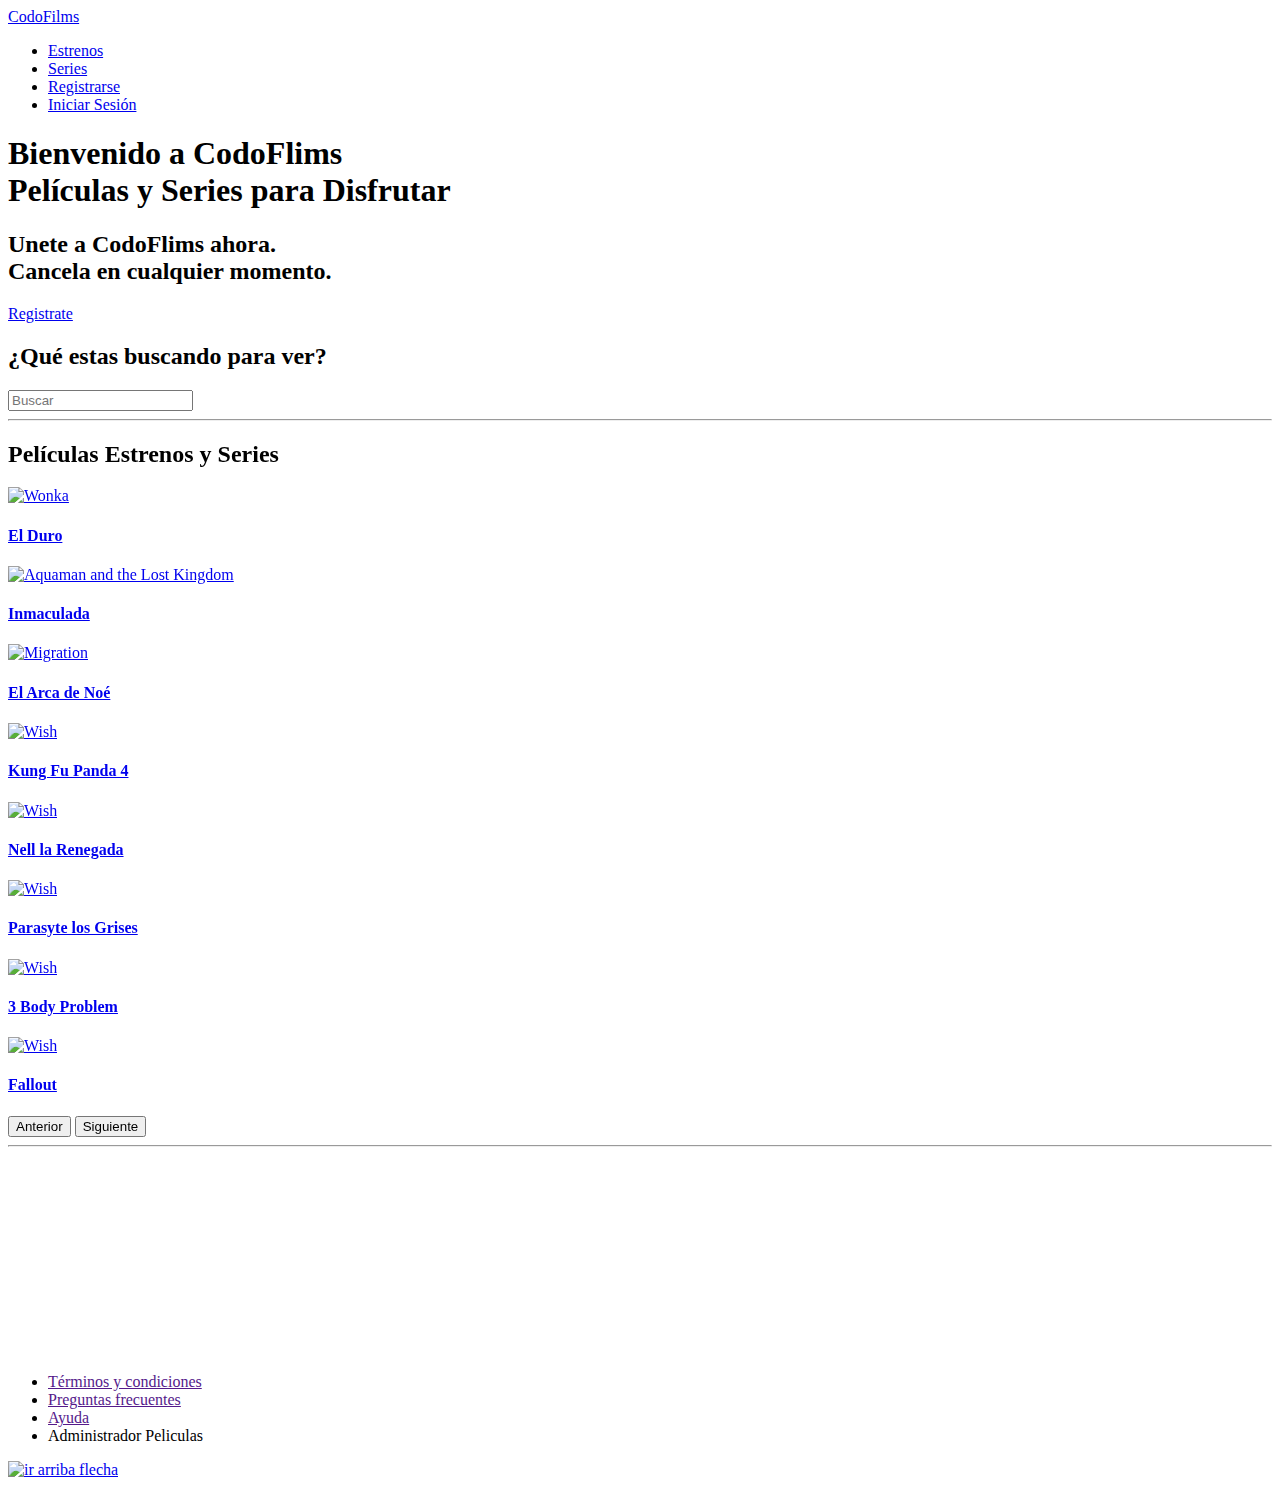
==== index.html @ 23bc1865 "correcion nombre pag registro" ====
<!DOCTYPE html>
<html lang="es">
    <!--configuraciones del navegador-->
    <head>
        <meta charset="UTF-8">
        <meta name="viewport" content="width=device-width, initial-scale=1.0">
        <title>CodoFilms | Catalogo de Peliculas</title>
        <link rel="stylesheet" href="./css/estilos.css">
        <link rel="preconnect" href="https://fonts.googleapis.com">
        <link rel="preconnect" href="https://fonts.gstatic.com" crossorigin>
        <link href="https://fonts.googleapis.com/css2?family=Rubik:ital,wght@0,300..900;1,300..900&display=swap" rel="stylesheet">
        <script src="https://kit.fontawesome.com/cbbd236219.js" crossorigin="anonymous"></script>
        <link rel="shortcut icon" href="favicon.ico" type="image/x-icon">
        <link rel="stylesheet" href="https://cdnjs.cloudflare.com/ajax/libs/animate.css/4.1.1/animate.min.css">
        <link rel="stylesheet" href="https://unpkg.com/aos@next/dist/aos.css" />
    </head>
    <body>
      <header>
          <nav>
              <a class="anclaLogo" href="#">
                  <i class="fas fa-film" aria-hidden="true"></i>
                  <span>CodoFilms</span>
              </a>
              <ul class="listaNav">
                  <li><a class="Estrenos" href="#tendencias">Estrenos</a></li>
                  <li><a class="Series" href="#tendencias">Series</a></li>
                  <li class="registro"><a href="./pages/registro.html">Registrarse</a></li>
                  <li><a class="iniciarSesion" href="./pages/iniciosesion.html">Iniciar Sesión</a></li>
              </ul>
          </nav>
      </header>
      <main id="main">
          <section class="sectionPrincipal">
            <div class="contenedorTitulos">
                <h1 class="animate__animated animate__zoomInUp">Bienvenido a CodoFlims <br> Películas y Series para Disfrutar</h1>
                <h2 class="animate__animated animate__bounceInUp animate__delay-1s">Unete a CodoFlims ahora. <br> Cancela en cualquier momento.</h2>
                <a href="./pages/registro.html">Registrate</a>
            </div>
          </section>
          <section class="busca">
              <h2>¿Qué estas buscando para ver?</h2>
              <div class="buscador">
                <input class="buscar" type="text" placeholder="Buscar">
                <div class="btn">
                    <i class="fa fa-search"></i>
                </div>
              </div>
          </section>
          <hr>
          <section  data-aos="fade-up" data-aos-delay="200" class="peliculasTendencias"id="tendencias" >
              <h2>Películas Estrenos y Series</h2>
              <div class="galeriaTendencias">
                  <a href="./pages/detalles.html">
                      <div class="pelicula">
                          <img class="imgTendencia" src="./assets/img/Elduro.jpg" alt="Wonka" loading="lazy">
                          <div class="tituloPeli"><h4>El Duro</h4></div>
                      </div>
                  </a>
                  <a href="./pages/detalles.html">
                      <div class="pelicula">
                          <img class="imgTendencia" src="./assets/img/inmaculada.jpg" alt="Aquaman and the Lost Kingdom" loading="lazy">
                          <div class="tituloPeli"><h4>Inmaculada</h4></div>
                      </div>
                  </a>
                  <a href="./pages/detalles.html">
                      <div class="pelicula">
                          <img class="imgTendencia" src="./assets/img/arca.jpg" alt="Migration" loading="lazy">
                          <div class="tituloPeli"><h4>El Arca de Noé</h4></div>
                      </div>
                  </a>
                  <a href="./pages/detalles.html">
                      <div class="pelicula">
                          <img class="imgTendencia" src="./assets/img/Kunfupanda4.jpg" alt="Wish" loading="lazy">
                          <div class="tituloPeli"><h4>Kung Fu Panda 4</h4></div>
                      </div>
                  </a>
                  <a href="./pages/detalles.html">
                    <div class="pelicula">
                        <img class="imgTendencia" src="./assets/img/Nell.jpg" alt="Wish" loading="lazy">
                        <div class="tituloPeli"><h4>Nell la Renegada</h4></div>
                    </div>
                </a>
                <a href="./pages/detalles.html">
                    <div class="pelicula">
                        <img class="imgTendencia" src="./assets/img/parasyte.jpg" alt="Wish" loading="lazy">
                        <div class="tituloPeli"><h4>Parasyte los Grises</h4></div>
                    </div>
                </a>
                <a href="./pages/detalles.html">
                    <div class="pelicula">
                        <img class="imgTendencia" src="./assets/img/3cuerpos.jpg" alt="Wish" loading="lazy">
                        <div class="tituloPeli"><h4>3 Body Problem</h4></div>
                    </div>
                </a>
                <a href="./pages/detalles.html">
                    <div class="pelicula">
                        <img class="imgTendencia" src="./assets/img/fallout.jpg" alt="Wish" loading="lazy">
                        <div class="tituloPeli"><h4>Fallout</h4></div>
                    </div>
                </a>
              </div>

              <button>Anterior</button>  
              <button>Siguiente</button>
          </section>
          <hr>
          <section data-aos="fade-up" class="peliculasAclamadas">
              <h2 class="tituloSection">Películas más Valoradas</h2>
               <div class="galeriaAclamadas">
                  <div class="peliculaItem">
                      <img class="imgAclamada" src="./assets/img/aclamada_9.jpg" alt="aclamada_1" loading="lazy">
                  </div>
                  <div class="peliculaItem">
                      <img class="imgAclamada" src="./assets/img/aclamada_12.jpg" alt="aclamada_2" loading="lazy">
                  </div>
                  <div class="peliculaItem">
                      <img class="imgAclamada" src="./assets/img/doctorhouse.jpg" alt="aclamada_3" loading="lazy">
                  </div>
                  <div class="peliculaItem">
                      <img class="imgAclamada" src="./assets/img/BlueLigth.jpg" alt="aclamada_4" loading="lazy">
                  </div>
                  <div class="peliculaItem">
                      <img class="imgAclamada" src="./assets/img/Reinalagrima.jpg" alt="aclamada_4" loading="lazy">
                  </div>
                  <div class="peliculaItem">
                      <img class="imgAclamada" src="./assets/img/aclamada_10.jpg" alt="aclamada_4" loading="lazy">
                  </div>
                  <div class="peliculaItem">
                      <img class="imgAclamada" src="./assets/img/aclamada_11.jpg" alt="aclamada_4" loading="lazy">
                  </div>
                  <div class="peliculaItem">
                      <img class="imgAclamada" src="./assets/img/aclamada_1.jpg" alt="aclamada_4" loading="lazy">
                  </div>
              </div>
          </section>
      </main>
      <footer class="footer">
          <nav class="navegacion">
              <ul class="listaFooter">
                  <li><a href="">Términos y condiciones</a></li>
                  <li><a href="">Preguntas frecuentes</a></li>
                  <li><a href="">Ayuda</a></li>
                  <li><a class="administradorPeliculas">Administrador Peliculas</a></li>
              </ul>
          </nav>
          <a href="#main">
              <img class="flechaArriba" src="./assets/img/Flecha-up.png" alt="ir arriba flecha">
          </a>
      </footer>
      <script src="https://unpkg.com/aos@next/dist/aos.js"></script>
      <script>
      AOS.init();
      </script>
  </body>
</html>
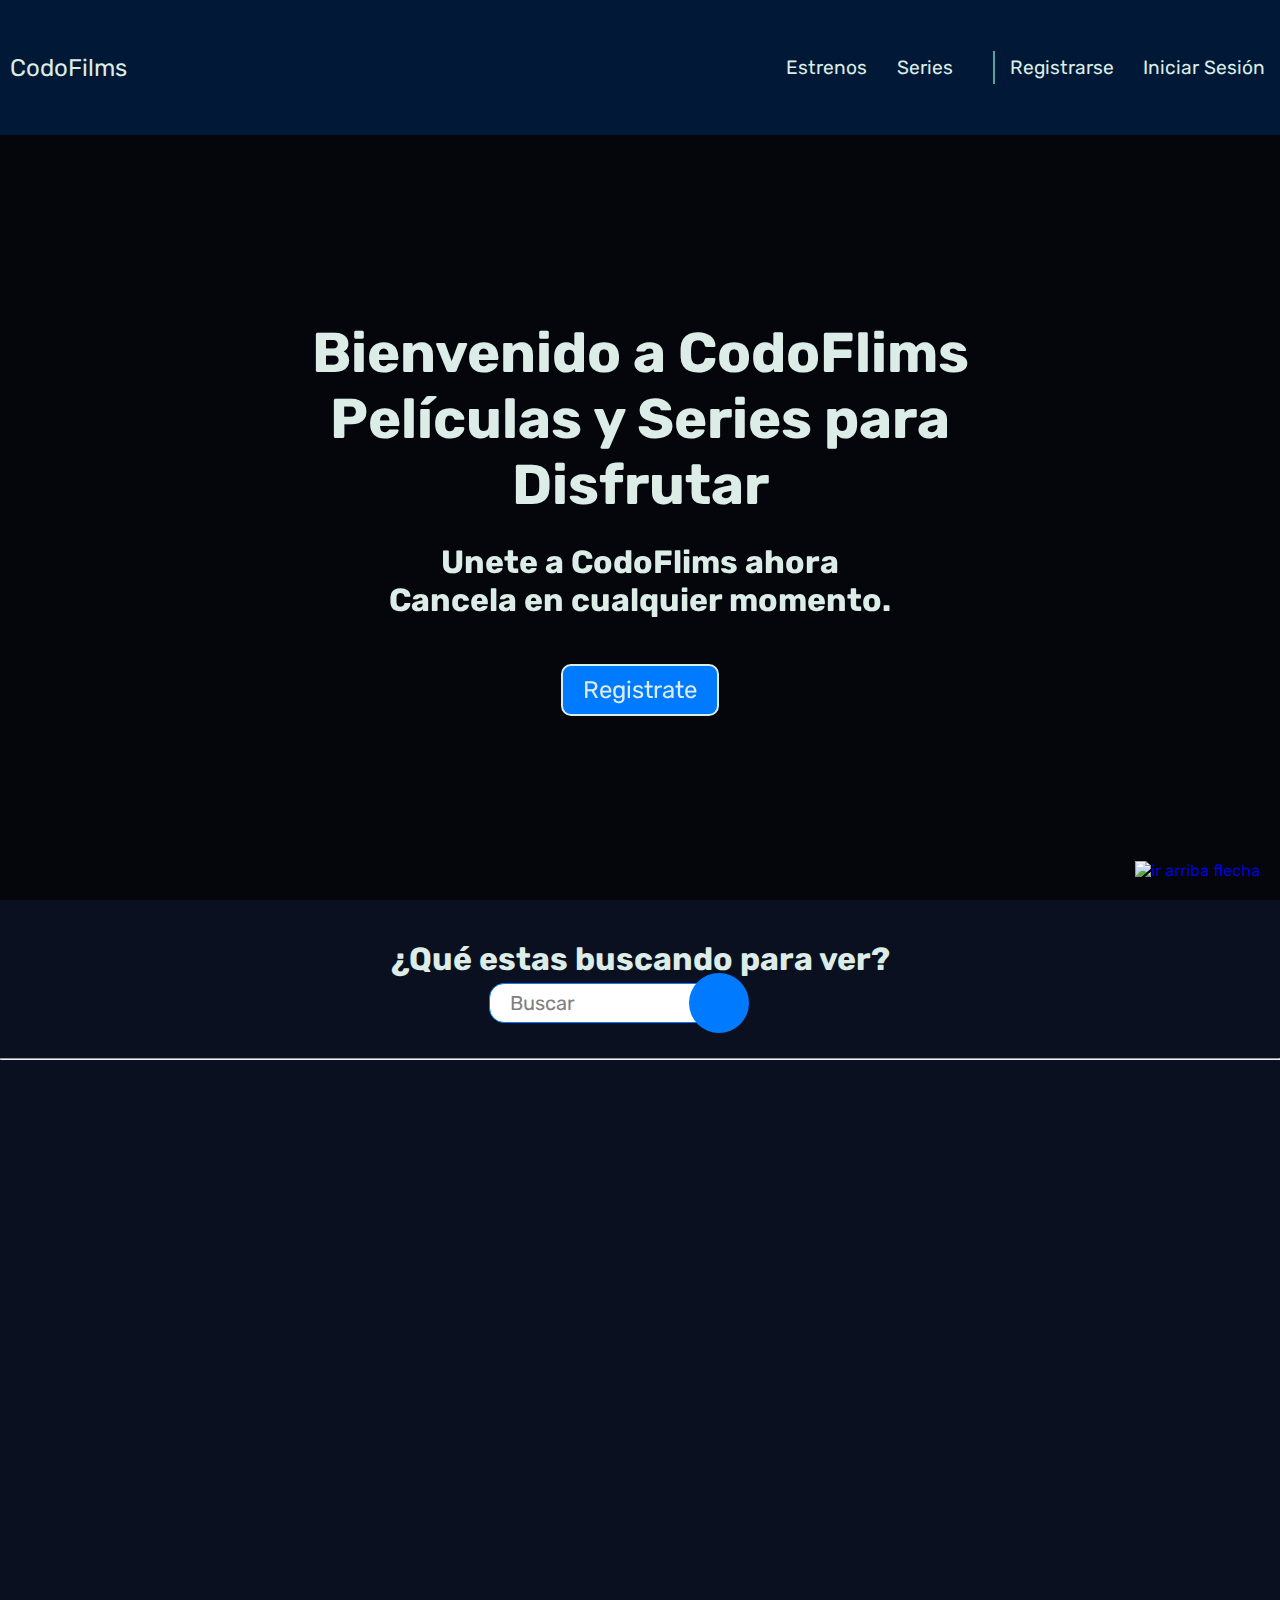
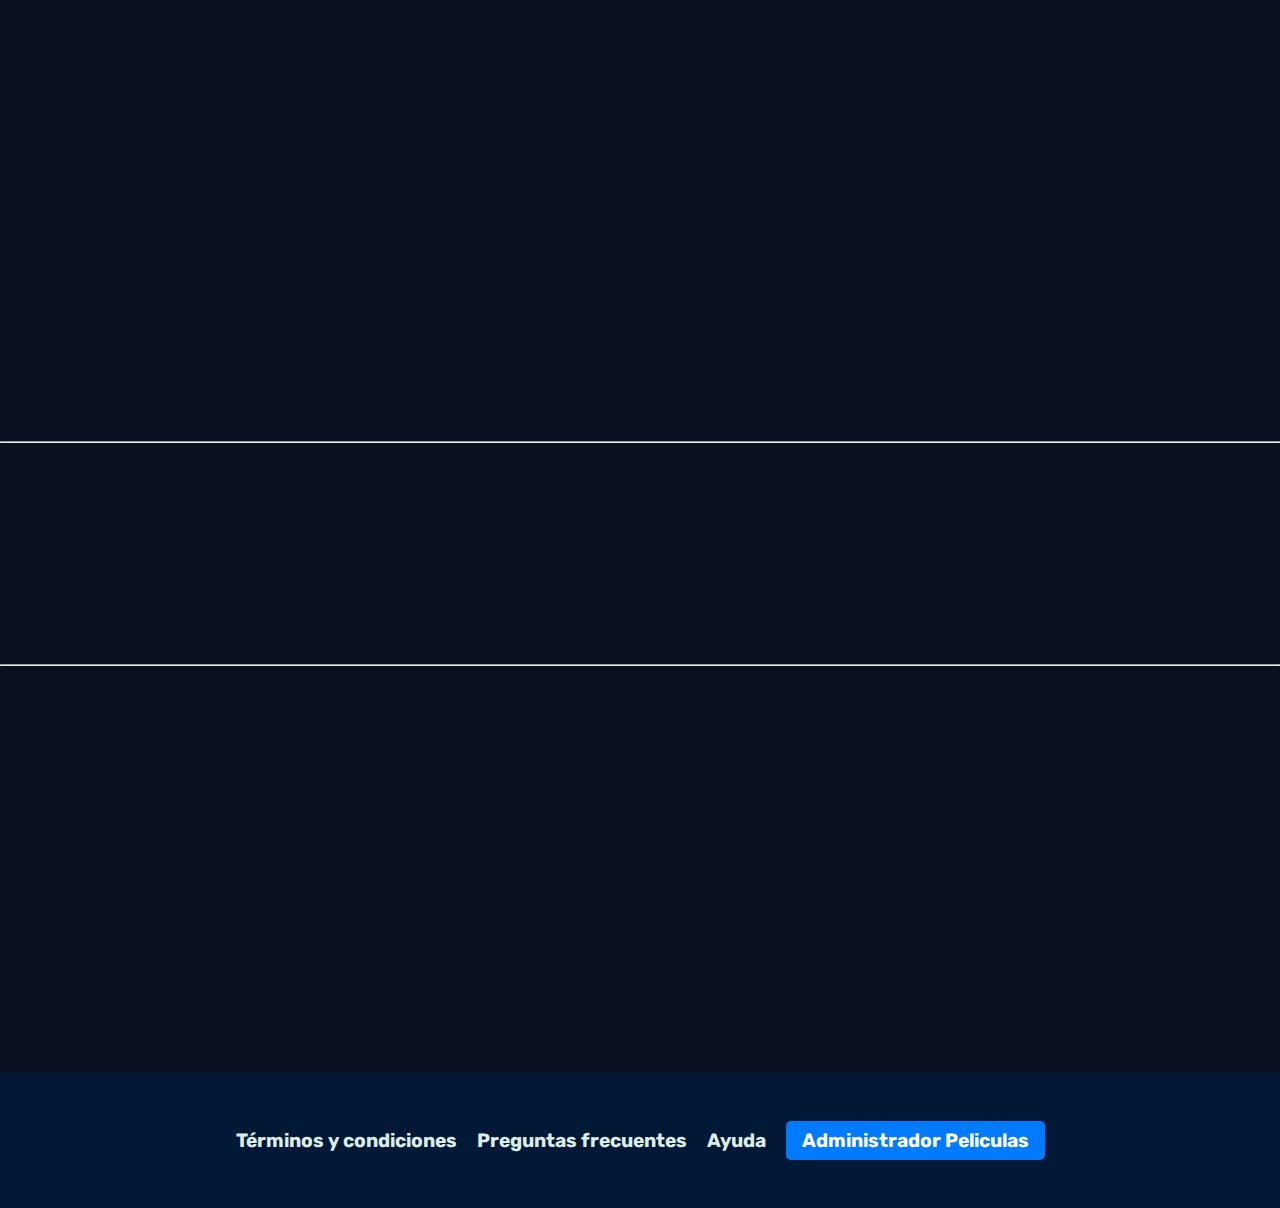
==== commit 1b074693: "Generacion de codigo html desde JS, validacion de formularios (Registro -InicioSesion) y consumo de " ====
--- a/index.html
+++ b/index.html
@@ -4,7 +4,7 @@
     <head>
         <meta charset="UTF-8">
         <meta name="viewport" content="width=device-width, initial-scale=1.0">
-        <title>CodoFilms | Catalogo de Peliculas</title>
+        <title id="titulo_index">CodoFilms | Catalogo de Peliculas</title>
         <link rel="stylesheet" href="./css/estilos.css">
         <link rel="preconnect" href="https://fonts.googleapis.com">
         <link rel="preconnect" href="https://fonts.gstatic.com" crossorigin>
@@ -15,26 +15,15 @@
         <link rel="stylesheet" href="https://unpkg.com/aos@next/dist/aos.css" />
     </head>
     <body>
-      <header>
-          <nav>
-              <a class="anclaLogo" href="#">
-                  <i class="fas fa-film" aria-hidden="true"></i>
-                  <span>CodoFilms</span>
-              </a>
-              <ul class="listaNav">
-                  <li><a class="Estrenos" href="#tendencias">Estrenos</a></li>
-                  <li><a class="Series" href="#tendencias">Series</a></li>
-                  <li class="registro"><a href="./pages/registro.html">Registrarse</a></li>
-                  <li><a class="iniciarSesion" href="./pages/iniciosesion.html">Iniciar Sesión</a></li>
-              </ul>
-          </nav>
+      <header id="header_std">
+        <!-- pasa al index.js-->
       </header>
       <main id="main">
           <section class="sectionPrincipal">
             <div class="contenedorTitulos">
                 <h1 class="animate__animated animate__zoomInUp">Bienvenido a CodoFlims <br> Películas y Series para Disfrutar</h1>
-                <h2 class="animate__animated animate__bounceInUp animate__delay-1s">Unete a CodoFlims ahora. <br> Cancela en cualquier momento.</h2>
-                <a href="./pages/registro.html">Registrate</a>
+                <h2 class="animate__animated animate__bounceInUp animate__delay-1s">Unete a CodoFlims ahora <br> Cancela en cualquier momento.</h2>
+                <a href="./pages/Registro.html">Registrate</a>
             </div>
           </section>
           <section class="busca">
@@ -47,107 +36,37 @@
               </div>
           </section>
           <hr>
-          <section  data-aos="fade-up" data-aos-delay="200" class="peliculasTendencias"id="tendencias" >
+          <section  data-aos="fade-up" data-aos-delay="200" class="peliculasEstrenos" id="tendencias">
               <h2>Películas Estrenos y Series</h2>
-              <div class="galeriaTendencias">
-                  <a href="./pages/detalles.html">
-                      <div class="pelicula">
-                          <img class="imgTendencia" src="./assets/img/Elduro.jpg" alt="Wonka" loading="lazy">
-                          <div class="tituloPeli"><h4>El Duro</h4></div>
-                      </div>
-                  </a>
-                  <a href="./pages/detalles.html">
-                      <div class="pelicula">
-                          <img class="imgTendencia" src="./assets/img/inmaculada.jpg" alt="Aquaman and the Lost Kingdom" loading="lazy">
-                          <div class="tituloPeli"><h4>Inmaculada</h4></div>
-                      </div>
-                  </a>
-                  <a href="./pages/detalles.html">
-                      <div class="pelicula">
-                          <img class="imgTendencia" src="./assets/img/arca.jpg" alt="Migration" loading="lazy">
-                          <div class="tituloPeli"><h4>El Arca de Noé</h4></div>
-                      </div>
-                  </a>
-                  <a href="./pages/detalles.html">
-                      <div class="pelicula">
-                          <img class="imgTendencia" src="./assets/img/Kunfupanda4.jpg" alt="Wish" loading="lazy">
-                          <div class="tituloPeli"><h4>Kung Fu Panda 4</h4></div>
-                      </div>
-                  </a>
-                  <a href="./pages/detalles.html">
-                    <div class="pelicula">
-                        <img class="imgTendencia" src="./assets/img/Nell.jpg" alt="Wish" loading="lazy">
-                        <div class="tituloPeli"><h4>Nell la Renegada</h4></div>
-                    </div>
-                </a>
-                <a href="./pages/detalles.html">
-                    <div class="pelicula">
-                        <img class="imgTendencia" src="./assets/img/parasyte.jpg" alt="Wish" loading="lazy">
-                        <div class="tituloPeli"><h4>Parasyte los Grises</h4></div>
-                    </div>
-                </a>
-                <a href="./pages/detalles.html">
-                    <div class="pelicula">
-                        <img class="imgTendencia" src="./assets/img/3cuerpos.jpg" alt="Wish" loading="lazy">
-                        <div class="tituloPeli"><h4>3 Body Problem</h4></div>
-                    </div>
-                </a>
-                <a href="./pages/detalles.html">
-                    <div class="pelicula">
-                        <img class="imgTendencia" src="./assets/img/fallout.jpg" alt="Wish" loading="lazy">
-                        <div class="tituloPeli"><h4>Fallout</h4></div>
-                    </div>
-                </a>
+              <div class="galeriaEstrenos" id="sectionEstrenos"> 
+                <!-- Desde index.js se agregan las Peliculas Estrenos -->
               </div>
 
               <button>Anterior</button>  
               <button>Siguiente</button>
           </section>
           <hr>
-          <section data-aos="fade-up" class="peliculasAclamadas">
+          <section  data-aos="fade-up" data-aos-delay="200" class="peliculasApi" id="sectionPeliculasApi">
+            <h2>Lo Más Reciente en Películas ( Api )</h2>
+            <button id="button">Recarga Api</button>
+            <div class="galeriaApi" id="galeriaApi"> 
+                <!--Desde index.js se agregan las Peliculas de la API -->
+            </div>
+
+        </section>
+        <hr>
+          <section data-aos="fade-up" class="peliculasValoradas">
               <h2 class="tituloSection">Películas más Valoradas</h2>
-               <div class="galeriaAclamadas">
-                  <div class="peliculaItem">
-                      <img class="imgAclamada" src="./assets/img/aclamada_9.jpg" alt="aclamada_1" loading="lazy">
-                  </div>
-                  <div class="peliculaItem">
-                      <img class="imgAclamada" src="./assets/img/aclamada_12.jpg" alt="aclamada_2" loading="lazy">
-                  </div>
-                  <div class="peliculaItem">
-                      <img class="imgAclamada" src="./assets/img/doctorhouse.jpg" alt="aclamada_3" loading="lazy">
-                  </div>
-                  <div class="peliculaItem">
-                      <img class="imgAclamada" src="./assets/img/BlueLigth.jpg" alt="aclamada_4" loading="lazy">
-                  </div>
-                  <div class="peliculaItem">
-                      <img class="imgAclamada" src="./assets/img/Reinalagrima.jpg" alt="aclamada_4" loading="lazy">
-                  </div>
-                  <div class="peliculaItem">
-                      <img class="imgAclamada" src="./assets/img/aclamada_10.jpg" alt="aclamada_4" loading="lazy">
-                  </div>
-                  <div class="peliculaItem">
-                      <img class="imgAclamada" src="./assets/img/aclamada_11.jpg" alt="aclamada_4" loading="lazy">
-                  </div>
-                  <div class="peliculaItem">
-                      <img class="imgAclamada" src="./assets/img/aclamada_1.jpg" alt="aclamada_4" loading="lazy">
-                  </div>
+               <div class="galeriaValoradas" id="sectionValoradas">
+                <!-- Desde index.js se agregan las Peliculas Valoradas -->
               </div>
           </section>
       </main>
-      <footer class="footer">
-          <nav class="navegacion">
-              <ul class="listaFooter">
-                  <li><a href="">Términos y condiciones</a></li>
-                  <li><a href="">Preguntas frecuentes</a></li>
-                  <li><a href="">Ayuda</a></li>
-                  <li><a class="administradorPeliculas">Administrador Peliculas</a></li>
-              </ul>
-          </nav>
-          <a href="#main">
-              <img class="flechaArriba" src="./assets/img/Flecha-up.png" alt="ir arriba flecha">
-          </a>
+      <footer class="footer" id="footer_std">
+        <!-- pasa al index.js -->
       </footer>
       <script src="https://unpkg.com/aos@next/dist/aos.js"></script>
+      <script src="js/index.js"></script>
       <script>
       AOS.init();
       </script>
--- a/css/estilos.css
+++ b/css/estilos.css
@@ -0,0 +1,807 @@
+/*reset valores*/
+*{
+    margin: 0;
+    padding: 0;
+    box-sizing: border-box;
+    font-family: 'Rubik', sans-serif;
+}
+/*definicion de variables*/
+:root{
+    --main-color: rgb(220, 236, 231);
+    --secondary-color: #0b1021;
+    --third-color: #011936;
+}
+
+::-webkit-scrollbar {
+    width: 10px;
+}
+::-webkit-scrollbar-track {
+    background: rgb(16, 72, 85);
+    border-radius: 10px;
+}
+::-webkit-scrollbar-thumb {
+    background: var(--third-color);
+    border-radius: 10px;
+}
+::-webkit-scrollbar-thumb:hover {
+    background: #007aff;
+    border-radius: 10px;
+}
+/*Pagina Index*/
+body{
+    background-color: var(--secondary-color);
+    color: var(--main-color);
+}
+
+h1{
+    font-size: 3.5rem;
+    font-weight: 700;
+    margin-bottom: 25px;
+}
+h2{
+    font-size: 2rem;
+    font-weight: 700;
+    margin-bottom: 25px;
+    text-align: center;
+}
+@media screen and (width <= 768px) {
+    h1{
+        font-size: 2rem;
+    }
+    h2{
+        font-size: 1.2rem;
+    }
+}
+
+header, footer{
+    background-color: var(--third-color);
+    color: var(--main-color);
+    padding: 10px;
+}
+/*Estilos para el Header*/
+header{
+    height: 15vh;
+    position: sticky;
+    top: 0;
+    z-index: 10;
+    nav{
+        height: 100%;
+        display: flex;
+        align-items: center;
+        justify-content: space-between;
+        a{
+            text-decoration: none;
+            color: var(--main-color);
+            font-size: 1.5rem;
+        }
+        ul{
+            list-style: none;
+            display: flex;
+            column-gap: 20px;
+            .registro{
+                border-left: 2px solid rgba(108,212,192,0.75);
+                padding-left: 15px;
+                margin-left: 15px;
+            }
+            a{
+                font-size: 1.2rem;
+                padding: 0.3rem;
+                &:hover {
+                    background-color: #011936;
+                    border-radius: 5px;
+                    transform: scale(0.95);
+                    box-shadow: 0 0 10px rgba(108,212,192,0.75);
+                }
+            }
+        }
+    }
+}
+
+/*Media query Responsive hasta 768px*/
+@media (width <= 768px) {
+    .header{
+        height: initial; 
+    }
+    nav{
+        flex-direction: column;
+        row-gap: 10px;
+        a{
+            font-size: 1rem;
+        }
+    }
+    .listaNav{
+        padding:initial;
+        row-gap: 10px;
+        a{
+            font-size: 1rem;
+            padding: 0.2rem;
+        }
+    }
+}
+
+/*seccion principal*/
+.sectionPrincipal{
+    height: 85vh;
+    background:linear-gradient(to bottom, #000000a3, #000000a3), url("../assets/img/Cinema.jpg");
+    background-position: center;
+    background-size: cover;
+    background-repeat: no-repeat;
+    display: flex;
+    justify-content: center;
+    align-items: center;
+    margin-bottom: 40px;
+    .contenedorTitulos{
+        text-align: center;
+        backdrop-filter: blur(10px);
+        width: 60%;
+        margin: 0 auto;
+        border-radius: 10px;
+        a{
+            margin-top: 20px;
+            display: inline-block;
+            text-decoration: none;
+            color: var(--main-color);
+            font-size: 1.5rem;
+            border: 2px solid var(--main-color);
+            border-radius: 10px;
+            padding: 10px 20px;
+            background-color: #007aff; 
+             &:hover {
+                background-color: #0b1021;
+                transform: scale(0.95);
+                box-shadow: 0 0 10px rgba(108,212,192,0.75);
+            }
+        }
+    }
+}
+
+@media screen and (width <= 768px) {
+    .sectionPrincipal{
+        height: initial;
+        background:linear-gradient(to bottom, #000000a3, #000000a3),url("../assets/img/Movies.jpg");
+        .contenedorTitulos{
+            width: 90%;
+            backdrop-filter:initial;
+            a{
+                font-size: 1.5rem;
+            }
+        }
+    }
+  
+}
+
+.busca{
+    margin-top: 40px;
+    margin-bottom: 80px;
+}
+.buscador{
+    position: absolute;
+    left: 48%;
+    transform: translate(-50%,-50%);
+    padding: 10px;
+}
+.buscar{
+    outline: none;
+    box-sizing: border-box;
+    height: 40px;
+    width: 250px;
+    padding: 0 20px;
+    font-size: 20px;
+    color: #000;
+    border-radius: 15px;
+    border: 1px solid #007aff;
+    transition: all .6s ease;
+
+    &:hover {
+        background-color: var(--main-color);
+        transform: scale(0.95);
+        box-shadow: 0 0 10px rgba(108,212,192,0.75);
+    }
+}
+::placeholder{
+    color: grey;
+}
+.btn{
+    position: absolute;
+    right: 0;
+    top: 0;
+    width: 60px;
+    height: 60px;
+    background: #007aff;
+    line-height: 60px;
+    border-radius: 50%;
+    text-align: center;
+    cursor: pointer;
+    transition: 2s;
+    i{
+        font-size: 20px;
+        color: var(--main-color);
+        line-height: 60px;
+        transition: all .7 ease;
+       
+    }
+}
+.buscador:hover input{
+    width: 450px;
+    i{
+        transform: rotate(-360deg);
+    }
+}
+.btn:hover{
+    background: #007aff;
+    background-color: #0b1021;
+    transform: scale(0.95);
+    box-shadow: 0 0 10px rgba(108,212,192,0.75);
+}
+
+/*Responsive section Buscar*/
+@media (width <= 768px) {
+    .busca{
+        font-size: 1.6rem;
+        .buscar{
+            font-size: 1rem;
+            height: 40px;
+            width: 150px;
+            }
+        .buscador:hover input{
+            width: 300px;
+        }
+    }
+}
+
+/*section Estrenos*/
+.peliculasEstrenos{
+    width: 80%;
+    margin: 0 auto;
+    text-align: center;
+    margin-top: 50px;
+    margin-bottom: 20px;
+    h2{
+        margin: 20px;
+    }
+    button{
+        margin-top: 50px;
+        margin-bottom: 20px;
+        color: var(--main-color);
+        background-color: #007aff;
+        border-radius: 5px;
+        font-size: 16px;
+        padding: 5px 10px;
+        text-decoration: none;
+        text-transform: uppercase;
+        &:hover {
+            background-color: #0b1021;
+            transform: scale(0.95);
+            box-shadow: 0 0 10px rgba(108,212,192,0.75);
+        }
+    }
+
+}
+.galeriaEstrenos{
+    display: flex;
+    gap: 30px;
+    flex-wrap: wrap;
+    justify-content: space-evenly;
+    margin-bottom: 20px;
+    text-align: center;
+    div{
+        width: 230px;
+        height: 350px;
+        .card-title{ /* tituloPeli */
+            height: 30px;
+            color: var(--main-color);
+            text-decoration: none;
+        }
+        img{
+            width: 85%;
+            height: 85%;
+            object-fit: cover;
+            border-radius: 5px;
+            box-shadow: 1px -5px 24px -4px rgba(108,212,192,0.75);
+            &:hover{
+                box-shadow: 0 0 20px #36739fcd;
+                transform: scale(1.05);
+                transition: all 350ms ease-in-out;
+             }
+        }
+    }
+}
+/*section Valoradas*/
+.peliculasValoradas, .peliculasApi{
+    width: 80%;
+    margin: 0 auto;
+    margin-bottom: 20px;
+    text-align: center;
+    h2{
+        margin-top: 50px;
+        margin-bottom: 20px;
+    }
+    button{
+        margin-top: 20px;
+        margin-bottom: 20px;
+        color: var(--main-color);
+        /*background-color: #007aff;*/
+        background-color: #0b1021;
+        border-radius: 5px;
+        font-size: 16px;
+        padding: 5px 10px;
+        text-decoration: none;
+        text-transform: uppercase;
+        &:hover {
+            /*background-color: #0b1021;*/
+            background-color: #007aff;
+            transform: scale(0.95);
+            box-shadow: 0 0 10px rgba(108,212,192,0.75);
+        }
+    }
+    .galeriaValoradas, .galeriaApi{
+        display: flex;
+        overflow-x: scroll;
+        overflow-y: hidden;
+        width: 100%;
+        justify-content: flex-start;
+        align-items: flex-start;
+        padding: 0px 0px 20px 0px;
+
+        .pelicula-card{ /* peliculaItem*/
+            border-radius: 15px;
+            width: 150px;
+            min-width: 150px;
+            margin-left: 30px;
+            flex-shrink: 0;
+            justify-content: space-evenly;
+            .card-title{ /* tituloPeli */
+                height: 30px;
+                color: var(--main-color);
+                text-decoration: none;
+            }
+        }
+        img{
+            border-radius: 5%;
+            width: 100%;
+            height: 100%;
+            object-fit: cover;
+            &:hover{
+                box-shadow: 0 0 20px #36739fcd;
+                transform: scale(0.95);
+                transition: all 350ms ease-in-out;
+            }
+        }
+        
+    }
+}
+
+@media (width <= 768px) {
+    .main{
+        .sectionPrincipal{
+            height: 50vh;
+            .contenedorTitulos{
+                font-size: 2rem;
+                h2{
+                    font-size: 1.2rem;
+                }
+            }
+            .btn{
+                padding: 0.8rem 1.5rem;
+                font-size: 1rem;
+            }
+        }
+        
+        .peliculasEstrenos, .peliculasApi{
+            width: 95%;
+            h2{
+                font-size: 2rem;
+            }
+            .peliculas{
+                flex-direction: column;
+                align-items: center;
+                justify-content: center;
+            }
+        }
+        .peliculasValoradas{
+            .tituloSection{
+                font-size: 2rem;
+            }
+            .valoradas{
+                .peliculaItem{
+                    width: 150px;
+                    min-width: 150px;
+                    margin-left: 20px;
+                    font-size: 15px;
+                    .imgAclamada{
+                        width: 90%;
+                        height: 90%;
+                    }
+                }
+            }
+        }
+    }
+}
+
+
+.footer{
+    background-color:#011936;
+    color: var(--main-color);
+    height: 15vh;
+    display: flex;
+    justify-content: center;
+    .navegacion{
+        display: flex;
+        align-items: center;
+        .listaFooter{
+            list-style: none;
+            display: flex;
+            font-weight: 700;
+            font-size: 1.2rem;
+            column-gap: 20px;
+            justify-content: space-between;
+            a{
+                text-decoration: none;
+                color: var(--main-color)
+            }
+            .administradorPeliculas{
+                background-color: #007aff;
+                color: white;
+                padding: 0.5rem 1rem;
+                border-radius: 5px;
+                &:hover {
+                    background-color: #0b1021;
+                    transform: scale(0.95);
+                    box-shadow: 0 0 10px rgba(108,212,192,0.75);
+                }
+            }
+        }
+    }
+    .flechaArriba{
+        cursor: pointer;
+        position: fixed;
+        right: 20px;
+        bottom: 20px;
+    }
+}
+
+@media (width <= 768px) {
+    .footer{
+        height: initial;
+        padding-top:15px;
+        padding-bottom: 20px;
+        .listaFooter{
+            flex-direction: column;
+            row-gap: 10px;
+            a{
+                font-size: 1rem;
+                .administradorPeliculas{
+                    padding: 0.5rem 0.8rem;
+                }
+            }
+        }
+    }
+}
+
+
+/*Pagina Detalles*/
+.mainDetalle{
+    .detalle{
+        padding-top:50px;
+        background:linear-gradient(to right top, #2a38567c, #323cc97d),url("../assets/img/arcaBanner.jpg");
+        background-size: cover;
+        background-position: center;
+        height: 75vh;
+        .contenedorDetalle{
+            width:75%;
+            margin: 0 auto;
+            display: flex;
+            justify-content: center;
+            align-items: center;
+            column-gap: 60px;
+            img{
+              border-radius: 15px;
+            }
+            .textoDetalle{
+                h1{
+                    font-size: 1.8rem;
+                    font-weight: 700;
+                }
+                h2{
+                    margin-top:20px;
+                }
+                h3{
+                    margin-top:20px;
+                    font-size: 1.2rem;
+                    font-weight: 700;
+                    text-align: left;
+                }
+             
+            }
+        }
+
+    }
+    .trailer{
+        width:70%;
+        display: flex;
+        margin: 0 auto;
+        padding-top:120px;
+        padding-bottom: 100px;
+        justify-content: space-between;
+        align-items: center;
+        column-gap: 50px;
+        .contenedorInfo{
+            .redes{
+                margin-bottom: 20px;
+                ul{
+                    list-style: none;
+                    display: flex;
+                    column-gap: 10px;
+                    li{
+                        a{
+                            text-decoration: none;
+                            color: var(--main-color);
+                            font-size: 2.5rem;
+                            margin-right: 60px;
+                        }
+                    }
+                  
+                }
+            }
+            .info{
+                table{
+                    width: 100%;
+                    tr{
+                        th{
+                            font-size: 1.2rem;
+                        }
+                        td{
+                            font-size: 1.2rem;
+                            padding: 10px 0px;
+                        }
+                    }
+                }
+            }
+        }
+    }
+
+}
+
+@media screen and (max-width:1200px){
+    .mainDetalle{
+        .detalle{
+            height: initial;
+            .contenedorDetalle{
+                flex-direction: column;
+                row-gap: 20px;
+                img{
+                    width: 100%;
+                    height: 300px;
+                }
+                .textoDetalle{
+                    h1{
+                        font-size: 1.5rem;
+                    }
+                    h2{
+                        font-size: 1rem;
+                    }
+                    .creditos{
+                        flex-direction: column;
+                        row-gap: 10px;
+                    }
+                }
+            }
+        }
+        .trailer{
+            width:90%;
+            padding-top:40px;
+            padding-bottom: 40px;
+            flex-direction: column;
+            row-gap: 20px;
+            .contenedorTrailer{
+                width: 100%;
+                h2{
+                    margin-bottom: 20px;
+                }
+                iframe{
+                    width: 100%;
+                    height: 300px;
+                }
+            }
+            .contenedorInfo{
+                width: 100%;
+                .redes{
+                    width: 100% ;
+                    ul{
+                        width: 100%;
+                        display: flex;
+                        justify-content: space-evenly;
+                        li{
+                            a{
+                                font-size: 2rem;
+                                margin-right: 20px;
+                            }
+                        }
+                    }
+                }
+                .info{
+                    table{
+                        tr{
+                            th{
+                                font-size: 1rem;
+                            }
+                            td{
+                                font-size: 1rem;
+                            }
+                        }
+                    }
+                }
+            }
+        }
+    }
+}
+
+
+/**/
+/*Pagina Registro e inicio Sesion*/
+.body_Registro_Sesion{
+    height: 95vh;
+    background:linear-gradient(to right top, #24242473,#24242473),url("../assets/img/Toy\ Store.jpg");
+    background-size: cover;
+    background-position: center;
+    .header_Registro_Sesion{
+        color:var(--main-color);
+        height: 8vh;
+        padding:20px;
+        .anclaLogo{
+            text-decoration: none;
+            color: var(--main-color);
+            font-weight: 700;
+            font-size: 1.2rem;
+            &:hover{
+                animation: tilt-n-move-shaking 0.25s infinite;
+            }
+            
+        }
+    }
+
+    .registro_Sesion{
+        width: 100%;
+        height: 90vh;
+        display: flex;
+        align-items: center;
+        justify-content: center;
+    }
+    .form-content{
+        width: 100%;
+        max-width: 450px;
+        background-color: var(--third-color);
+        padding: 30px 60px 20px;
+        text-align: center;
+        border-radius: 25px;
+    }
+    .form-content h1{
+        font-size: 30px;
+        margin-bottom: 30px;
+        color: var(--main-color);
+        position: relative;
+    }
+    .form-content h1::after{
+        content: '';
+        width: 80px;
+        height: 4px;
+        border-radius: 3px;
+        background: #007aff;
+        position: absolute;
+        bottom: -12px;
+        left: 50%;
+        transform: translateX(-50%);
+    }
+    .input-field{
+        background-color: #515966;
+        margin: 10px 0;
+        border-radius: 3px;
+        display: flex;
+        align-items: center;
+        transition: max-heigth 0.5s;
+        overflow: hidden;
+    }
+    
+    /*/.input-field:focus {
+        border: 3px solid #0075FF;
+        outline: none;
+        box-shadow: 3px 0px 30px #515966;
+    }*/
+    input:not(.check), select{
+        width: 100%;
+        background: transparent;
+        border: 0;
+        outline: none;
+        padding: 18px 15px;
+        color: var(--main-color);
+    }
+    input::placeholder{
+        color: var(--main-color);
+    }
+    .input-field i{
+        margin-left: 15px;
+        color: #007aff;
+    }
+    
+    .input-field select{
+        background-color: #515966;
+        
+    }
+    
+    .terminos{
+        font-size: 0.8rem;
+        display: flex;
+        align-items: center;
+        margin-bottom: 20px;
+        .textoCheck{
+            margin-left: 10px;
+            color: var(--main-color);
+        }
+    }
+    form p{
+        color: var(--main-color);
+        text-align: left;
+        font-size: 13px;
+    }
+    form p a{
+        color: #007aff;
+        margin-left: 5px;
+    }
+    .btn-field{
+        width: 100%;
+        display: flex;
+        justify-content: space-between;
+        margin-top: 80px;
+    }
+    .btn-field button{
+        flex-basis: 48%;
+        font-size: 16px;
+        background-color: #007aff;
+        color: var(--main-color);
+        height: 35px;
+        border-radius: 10px;
+        border: 0;
+        outline: 0;
+        cursor: pointer;
+        margin-bottom: 10px;
+        transition: background 1s;
+        &:hover {
+            background-color: #0b1021;
+            transform: scale(0.95);
+            box-shadow: 0 0 10px rgba(108,212,192,0.75);
+        }
+    }
+    .error-message {
+        color: rgb(209, 71, 71);
+        font-size: 12px;
+        margin-top: 0.5px;
+        background-color: var(--third-color);
+    }
+    .error{
+        border: 1px solid red;
+    }
+    .sinError{
+        border: 1px solid green;
+    }
+    .input-group{
+        height: 330px;
+    }
+    .ayuda{
+        color: #007aff;
+        text-align: right;
+        margin-top: 20px;
+        font-size: 15px;
+    }
+
+    /*.btn-field button.disable{
+        background-color: var(--main-color);
+        color: #0b1021;
+        &:hover {
+            background-color: #0b1021;
+            transform: scale(0.95);
+            box-shadow: 0 0 10px rgba(108,212,192,0.75);
+        }
+    }*/
+    
+    
+}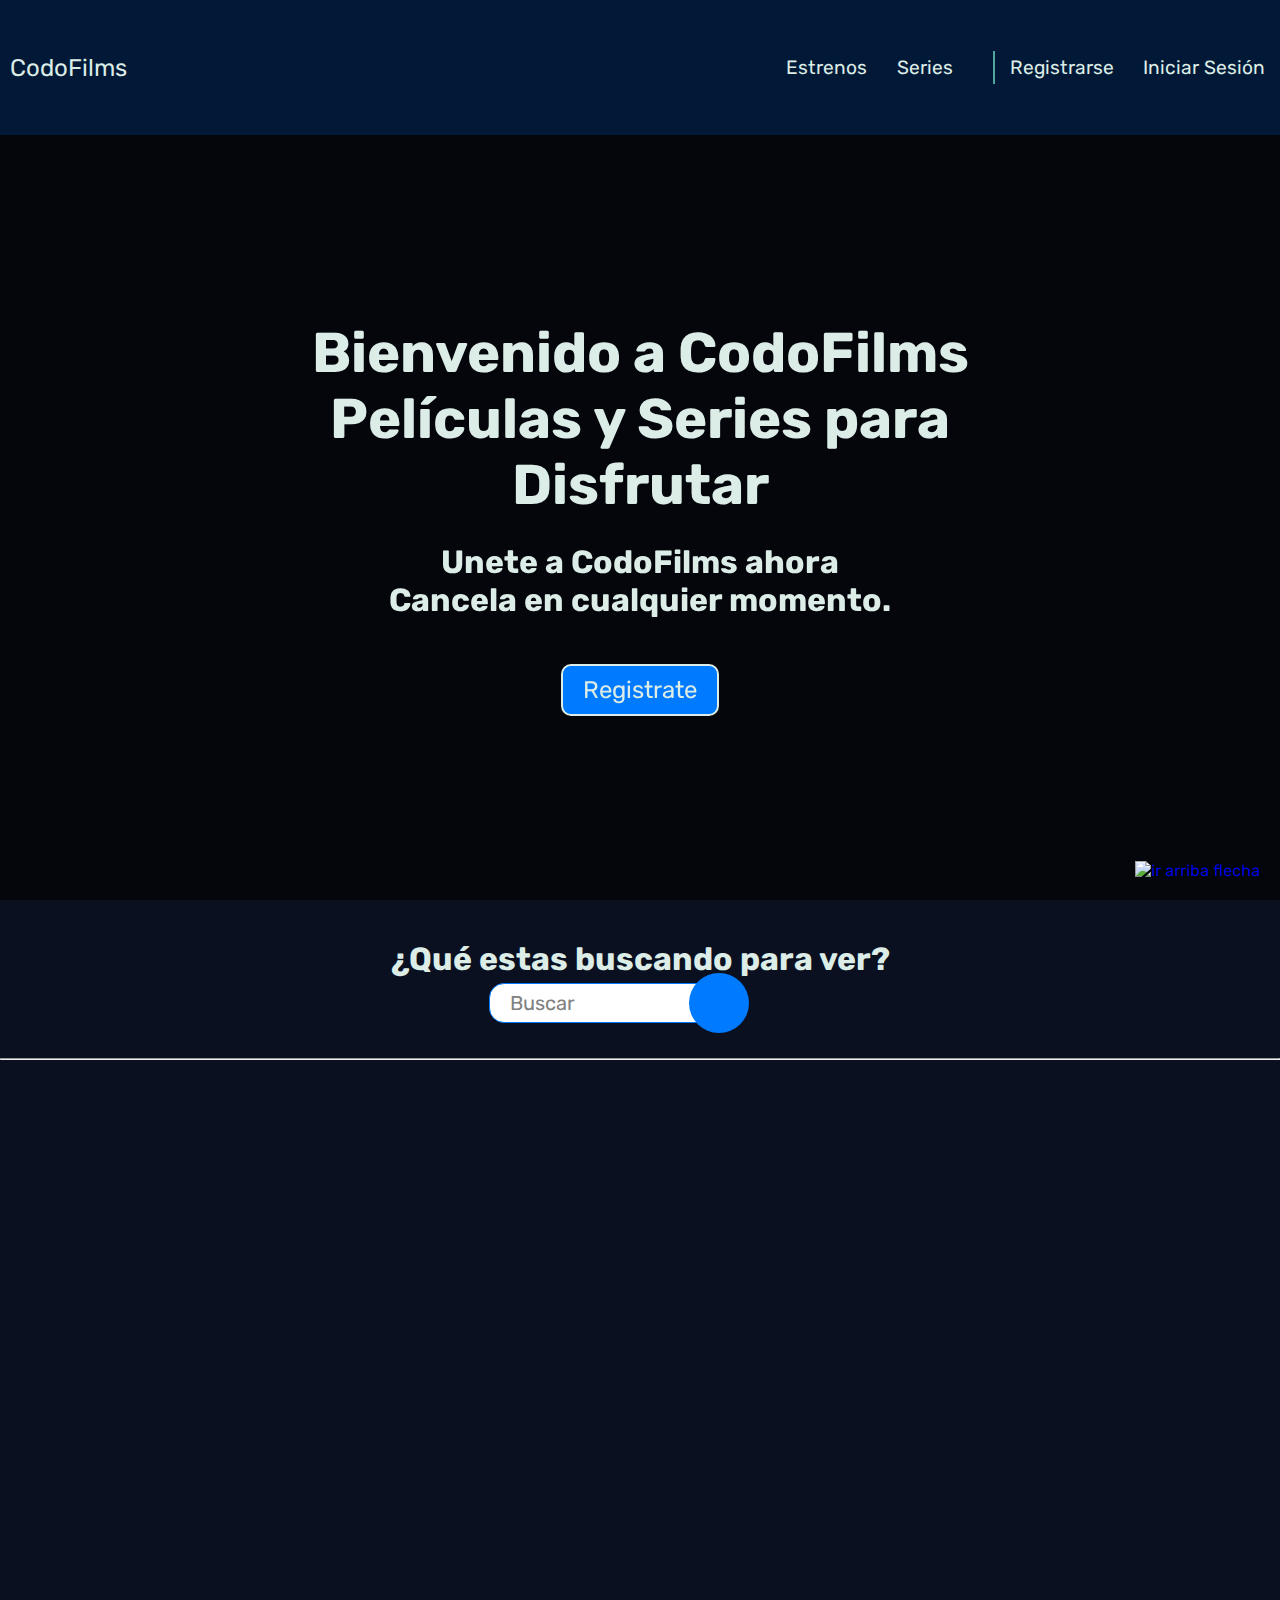
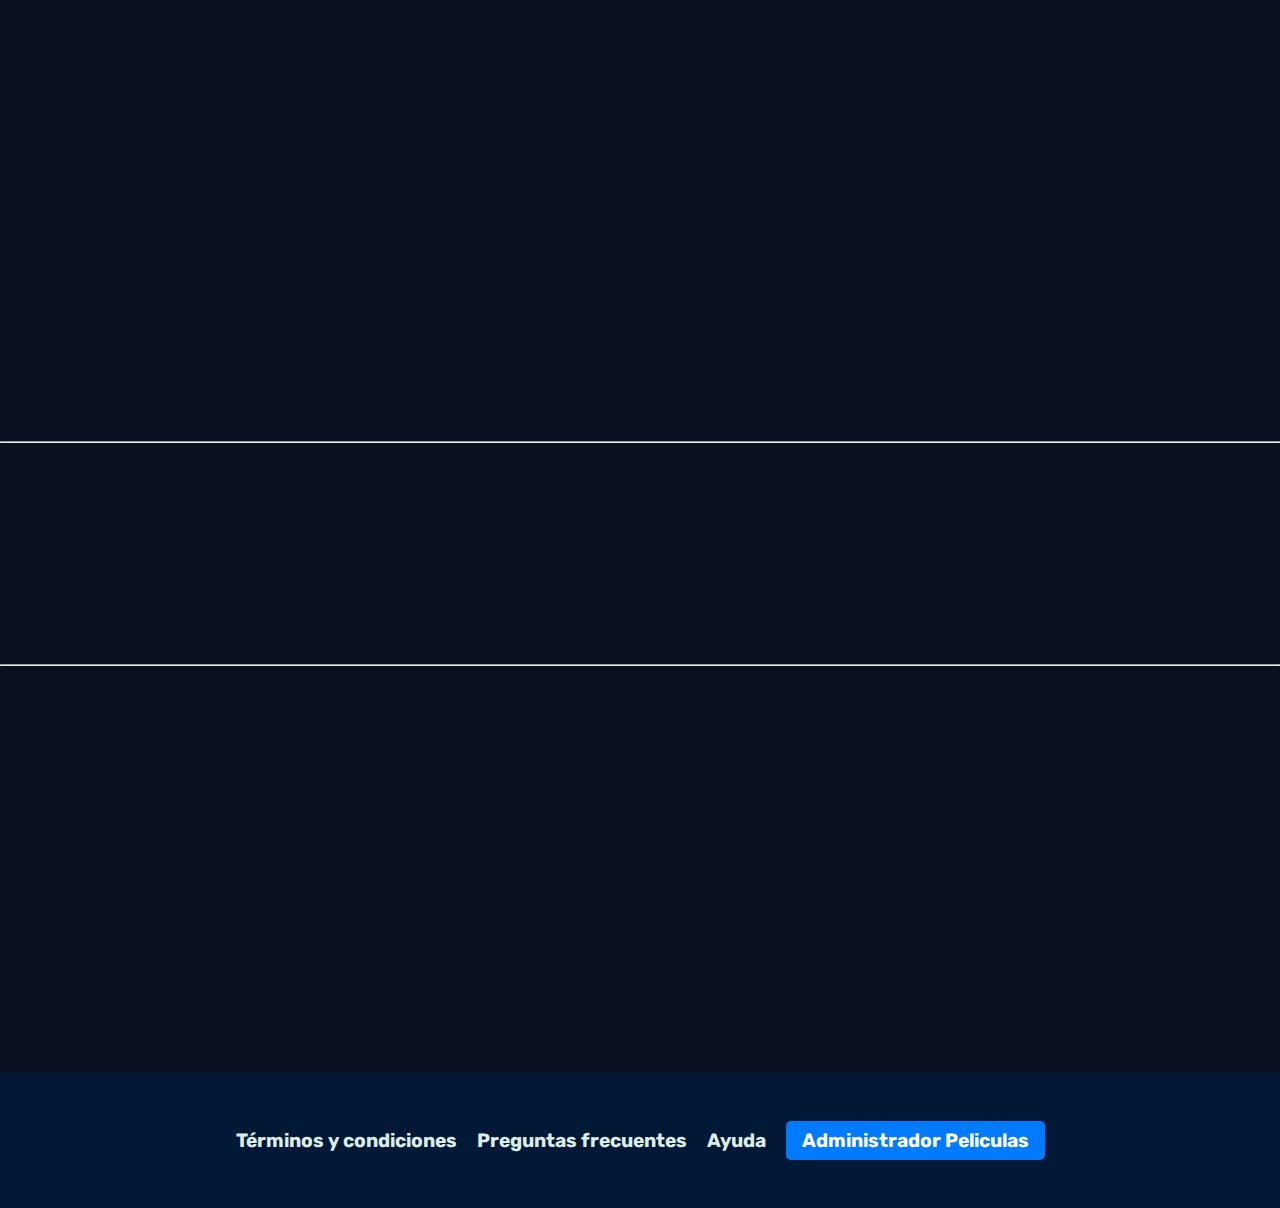
==== commit fae28b2f: "correccion nombre Codofilms" ====
--- a/index.html
+++ b/index.html
@@ -21,8 +21,8 @@
       <main id="main">
           <section class="sectionPrincipal">
             <div class="contenedorTitulos">
-                <h1 class="animate__animated animate__zoomInUp">Bienvenido a CodoFlims <br> Películas y Series para Disfrutar</h1>
-                <h2 class="animate__animated animate__bounceInUp animate__delay-1s">Unete a CodoFlims ahora <br> Cancela en cualquier momento.</h2>
+                <h1 class="animate__animated animate__zoomInUp">Bienvenido a CodoFilms <br> Películas y Series para Disfrutar</h1>
+                <h2 class="animate__animated animate__bounceInUp animate__delay-1s">Unete a CodoFilms ahora <br> Cancela en cualquier momento.</h2>
                 <a href="./pages/Registro.html">Registrate</a>
             </div>
           </section>
@@ -41,7 +41,6 @@
               <div class="galeriaEstrenos" id="sectionEstrenos"> 
                 <!-- Desde index.js se agregan las Peliculas Estrenos -->
               </div>
-
               <button>Anterior</button>  
               <button>Siguiente</button>
           </section>
--- a/css/estilos.css
+++ b/css/estilos.css
@@ -804,4 +804,122 @@
     }*/
     
     
+}
+
+/* Estilos del administrador */
+#mainAdmin{
+    text-align: center;
+    padding: 3rem;
+
+    .divAdmin{
+        background-color: var(--third-color);
+        color: var(--main-color);
+        padding: 2rem;
+        border-radius: 0.5rem;
+        text-align: center;
+        transition: all 0.2s ease-in-out;
+
+        h2{
+            margin-top: 2rem;
+        }
+
+        table{
+            color: var(--main-color);
+            margin: 1rem auto 2rem auto ;
+            width: 100%;
+            thead{
+                tr{
+                    th{
+                        font-size: 1.2rem;
+                    }
+                }
+            }
+            tbody{
+                tr{
+                    font-size: 1rem;
+                    padding: 10px 0px;
+                    text-align: center;
+                    td{
+                        padding: 10px 0px;
+                    }
+                    .tdGenero{
+                        display: flex;
+                        flex-direction: column;
+                        justify-content: center;
+                        align-items: center;
+                        gap: 0.2rem;
+
+                        span{
+                            font-size: 0.8rem;
+                            color: var(--third-color);
+                            background-color: var(--main-color);
+                            padding: 0.2rem 0.5rem;
+                            border-radius: 0.5rem;
+                        }
+                    }
+                }
+                
+                button{
+                    font-size: 1rem;
+                    padding: 0.4rem;
+                    border-radius: 0.3rem;
+                    min-width: 4rem;
+                    cursor: pointer;
+                    transition: ease-in-out 0.3s;
+                    &:hover {
+                        transform: scale(0.90);
+                    }
+                }
+                button.btnEditar{
+                    background-color: rgb(70, 194, 70);
+                    color: var(--secondary-color);
+                }
+                button.btnBorrar{
+                    background-color: rgb(194, 70, 70);
+                    color: var(--secondary-color);
+                }
+            }
+        }
+
+        form{
+            width: 100%;
+            margin: 1rem auto 2rem auto;
+            display: flex;
+            flex-direction: column;
+            align-items: center;
+            gap: 1rem;
+            label{
+                font-size: 1.2rem;
+                color: var(--main-color);
+            }
+            input, select{
+                width: 60%;
+                height: 3rem;
+                padding: 0.5rem;
+                border-radius: 0.3rem;
+                border: 1px solid var(--main-color);
+
+                font-size: 0.9rem;
+                outline: none;
+                &:focus{
+                    border: 1px solid var(--secondary-color);
+                }
+                &:hover{
+                    border: 1px solid var(--secondary-color);
+                }
+            }
+            button{
+                margin-top: 2rem;
+                font-size: 1rem;
+                padding: 0.4rem;
+                border-radius: 0.3rem;
+                min-width: 4rem;
+                cursor: pointer;
+                transition: ease-in-out 0.3s;
+                &:hover {
+                    transform: scale(0.90);
+                }
+            }
+        }
+    }
 }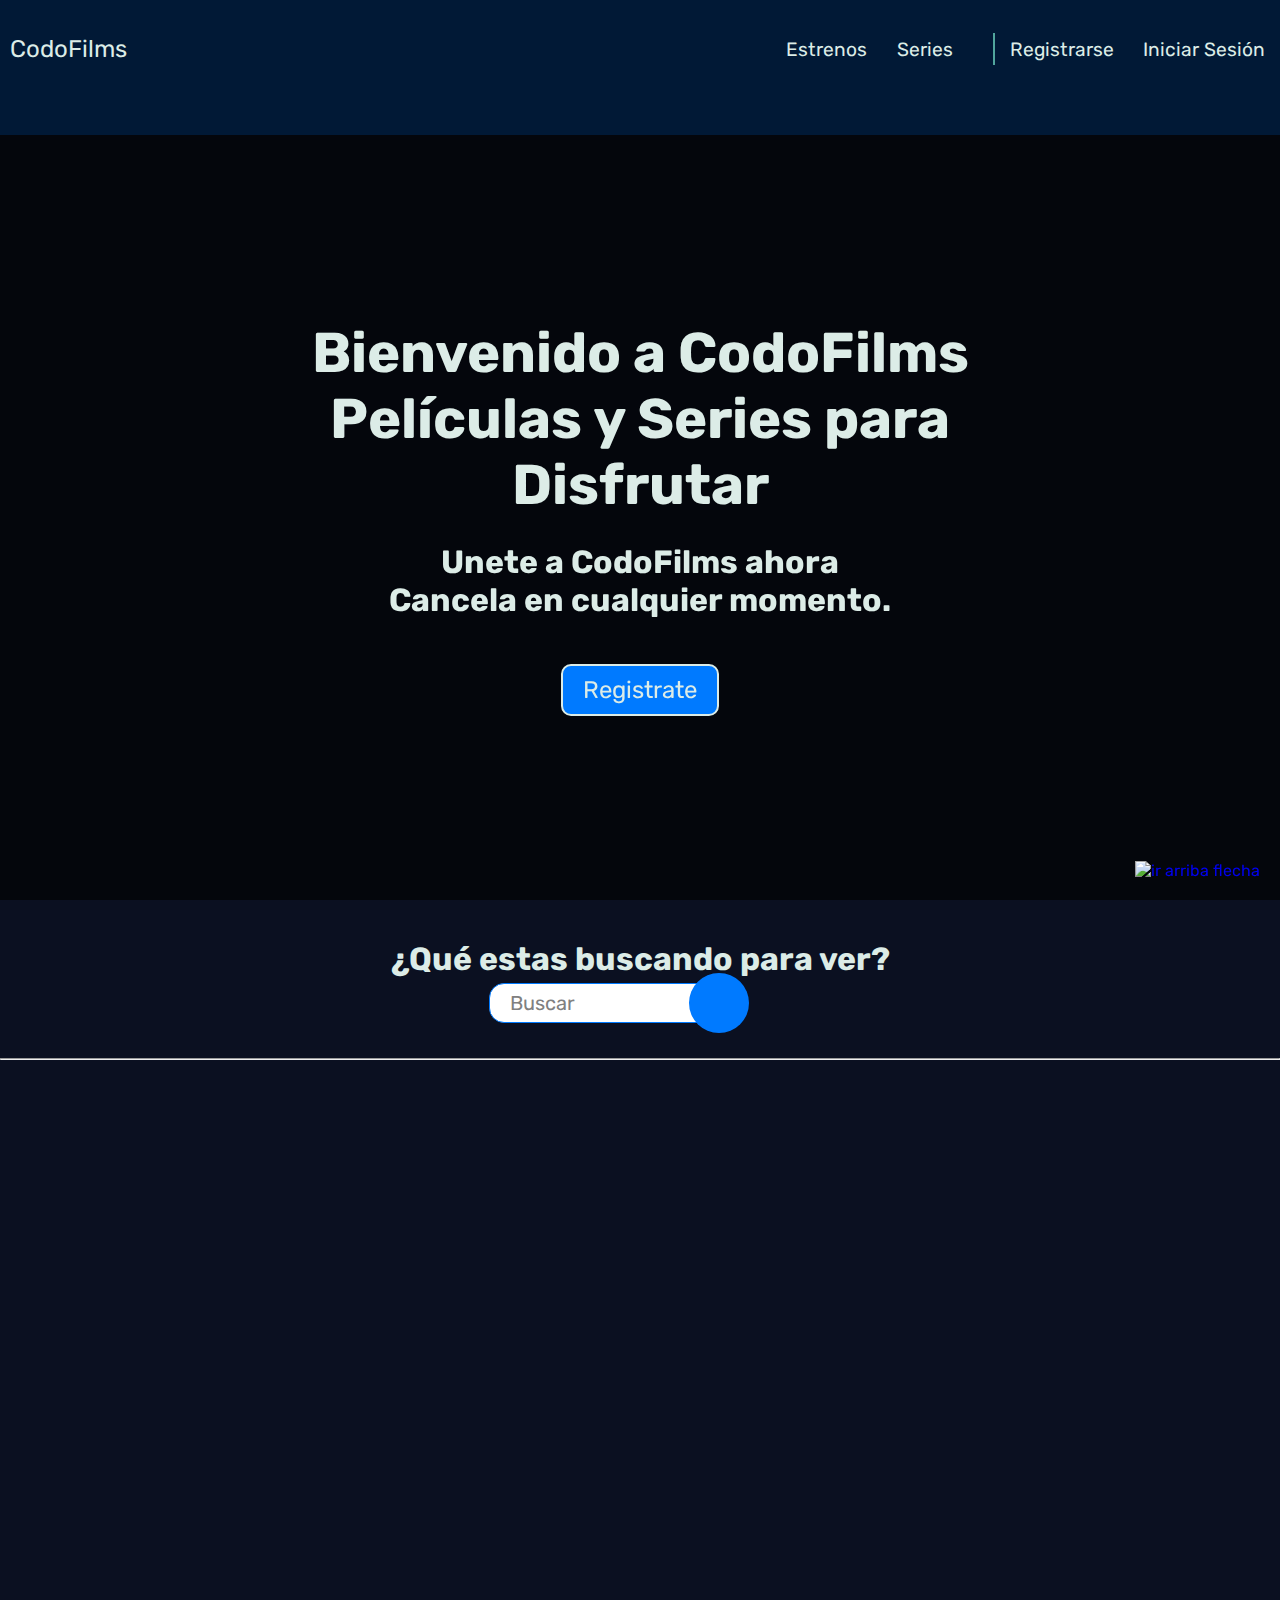
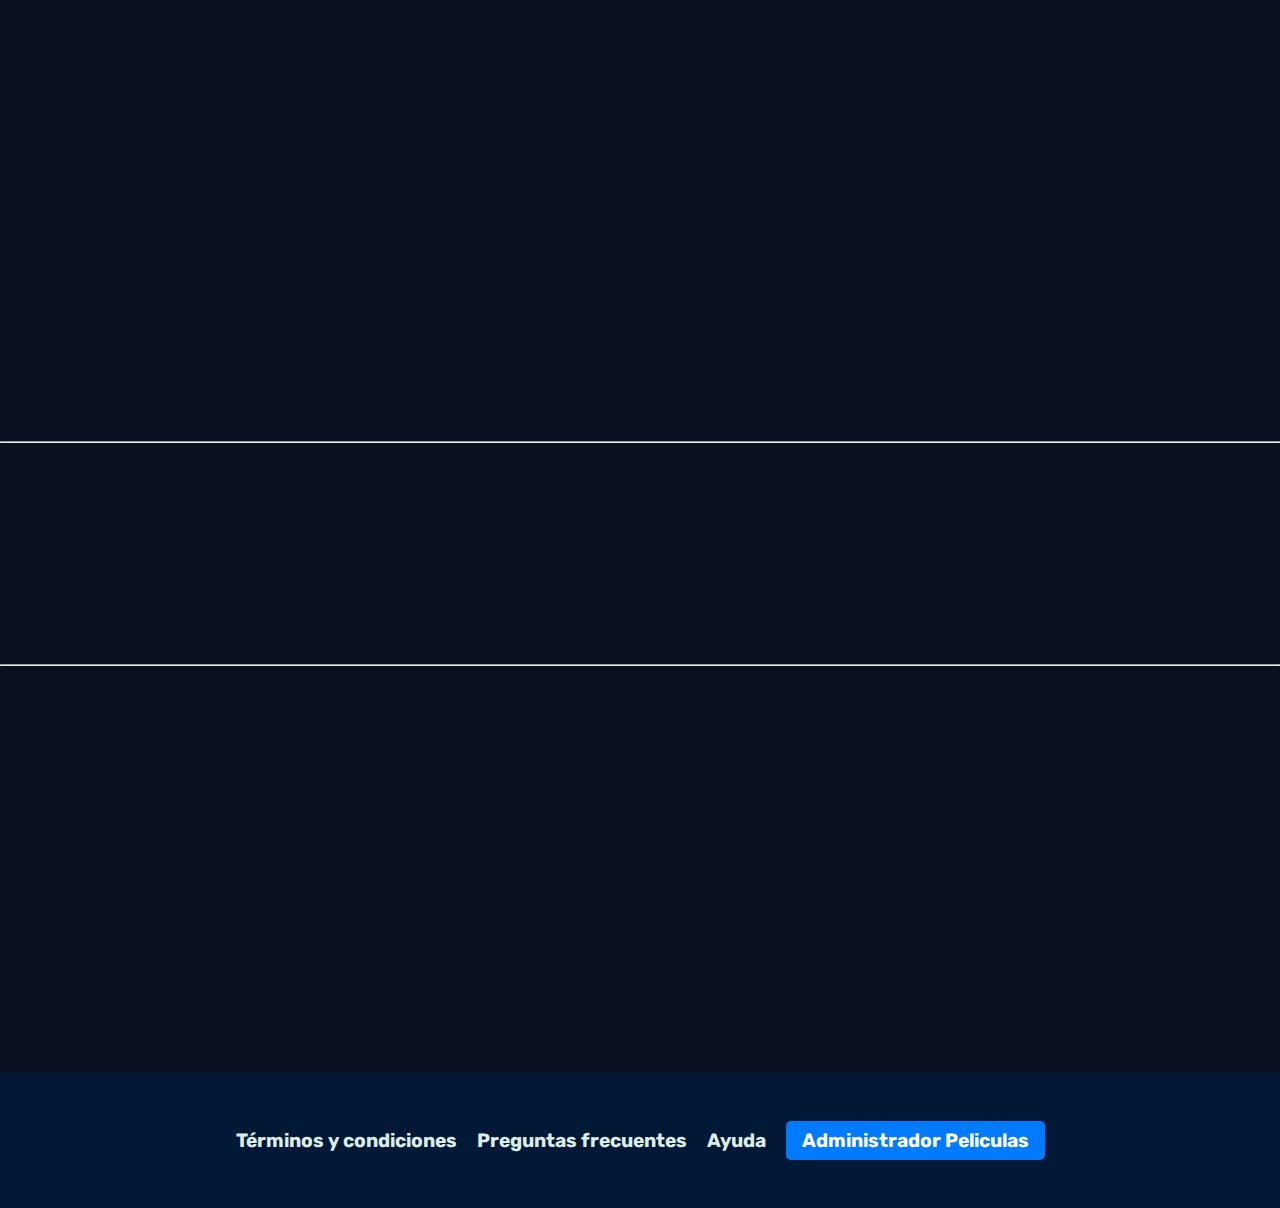
==== commit 77e7579d: "Modificacion: Refinar codigo Front, rediseño pag. Administrador y agregar validación" ====
--- a/index.html
+++ b/index.html
@@ -15,7 +15,7 @@
         <link rel="stylesheet" href="https://unpkg.com/aos@next/dist/aos.css" />
     </head>
     <body>
-      <header id="header_std">
+      <header class="header_std" id="header_std">
         <!-- pasa al index.js-->
       </header>
       <main id="main">
--- a/css/estilos.css
+++ b/css/estilos.css
@@ -59,14 +59,15 @@
     padding: 10px;
 }
 /*Estilos para el Header*/
-header{
+.header_std{
     height: 15vh;
     position: sticky;
     top: 0;
     z-index: 10;
     nav{
-        height: 100%;
+        /*height: 100%;*/
         display: flex;
+        padding-top: 25px;
         align-items: center;
         justify-content: space-between;
         a{
@@ -99,24 +100,25 @@
 
 /*Media query Responsive hasta 768px*/
 @media (width <= 768px) {
-    .header{
+    .header_std{
         height: initial; 
-    }
-    nav{
-        flex-direction: column;
-        row-gap: 10px;
-        a{
-            font-size: 1rem;
-        }
-    }
-    .listaNav{
-        padding:initial;
-        row-gap: 10px;
-        a{
-            font-size: 1rem;
-            padding: 0.2rem;
-        }
-    }
+        nav{
+            flex-direction: column;
+            row-gap: 10px;
+            /*a{
+                font-size: 1rem;
+            }*/
+        }
+        .listaNav{
+            padding:initial;
+            row-gap: 10px;
+            a{
+                font-size: 1.1rem;
+                padding: 0.2rem;
+            }
+        }
+    }
+    
 }
 
 /*seccion principal*/
@@ -636,6 +638,79 @@
     }
 }
 
+@media (width <= 768px) {
+    .mainDetalle{
+        .detalle{
+            height: initial;
+            .contenedorDetalle{
+                flex-direction: column;
+                row-gap: 20px;
+                img{
+                    width: 100%;
+                    height: 200px;
+                }
+                .textoDetalle{
+                    h1{
+                        font-size: 1.5rem;
+                    }
+                    h2{
+                        font-size: 1rem;
+                    }
+                    .creditos{
+                        flex-direction: column;
+                        row-gap: 10px;
+                    }
+                }
+            }
+        }
+        .trailer{
+            width:50%;
+            padding-top:20px;
+            padding-bottom: 20px;
+            flex-direction: column;
+            row-gap: 10px;
+            .contenedorTrailer{
+                width: 100%;
+                h2{
+                    margin-bottom: 20px;
+                }
+                iframe{
+                    width: 100%;
+                    height: 200px;
+                }
+            }
+            .contenedorInfo{
+                width: 100%;
+                .redes{
+                    width: 100% ;
+                    ul{
+                        width: 100%;
+                        display: flex;
+                        justify-content: space-evenly;
+                        li{
+                            a{
+                                font-size: 2rem;
+                                margin-right: 20px;
+                            }
+                        }
+                    }
+                }
+                .info{
+                    table{
+                        tr{
+                            th{
+                                font-size: 1rem;
+                            }
+                            td{
+                                font-size: 1rem;
+                            }
+                        }
+                    }
+                }
+            }
+        }
+    }
+}
 
 /**/
 /*Pagina Registro e inicio Sesion*/
@@ -811,6 +886,7 @@
     text-align: center;
     padding: 3rem;
 
+
     .divAdmin{
         background-color: var(--third-color);
         color: var(--main-color);
@@ -885,6 +961,7 @@
             width: 100%;
             margin: 1rem auto 2rem auto;
             display: flex;
+            flex-wrap: wrap;
             flex-direction: column;
             align-items: center;
             gap: 1rem;
@@ -921,5 +998,244 @@
                 }
             }
         }
-    }
-}+
+    }
+    
+}
+
+/* prueba de otra forma para el formulario*/
+#mainAdm{
+    /*text-align:start;center*/
+    padding: 3rem;
+    /*max-width: 800px;--*/
+	/*width: 90%; --*/
+	margin: auto; /*--*/
+	/*padding: 40px;*/
+    
+    body{
+        min-height: 100vh;
+        display: flex;
+        align-items: center;
+        justify-content: center;
+        background: var(--third-color);
+    }
+    .AdminGestion{
+        position:relative;
+        left: 50%;
+        transform: translate(-49%, 0);
+        text-align:start;
+        max-width: 800px;
+        width: 100%;
+        border-radius: 6px;
+        padding: 10px 15px;
+        background-color: var(--third-color);
+        /*box-shadow: 0 5px rgba(108,212,192,0.75);0,0,0,0.1*/
+        margin-bottom: 40px;
+        form{
+            position: relative;
+            border-radius: 5px;
+            margin-top: 20px;
+            min-height: 200px;
+            padding: 15px;
+            background-color: var(--secondary-color);
+            .details{
+                margin-top: 20px;
+            }
+            .title{
+                display: block;
+                margin-bottom: 8px;
+                font-size: 20px;
+                font-weight: 500;
+                margin: 6px 0;
+                color: var(--main-color);
+            }
+            .fields{
+                display: flex;
+                align-items: center;
+                justify-content: space-between;
+                flex-wrap: wrap;
+                button{
+                    margin-top: 15px;
+                    margin-bottom: 10px;
+                    color: var(--main-color);
+                    background-color: #007aff;
+                    border-radius: 5px;
+                    font-size: 12px;
+                    padding: 5px 5px;
+                    text-decoration: none;
+                    text-transform: uppercase;
+                    &:hover {
+                        background-color: #0b1021;
+                        transform: scale(0.95);
+                        box-shadow: 0 0 10px rgba(108,212,192,0.75);
+                    }
+                }
+            }
+            .fields .input_field{
+                display: flex;
+                width: calc(100% / 3 - 15px);
+                flex-direction: column;
+                margin: 4px 0;
+            }
+            .fields .input_field_60{
+                display: flex;
+                width: 60%;
+                flex-direction: column;
+                margin: 4px 0;
+            }
+            .fields .input_field_100{
+                display: flex;
+                width: 100%;
+                flex-direction: column;
+                margin: 4px 0;
+            }
+
+            label{
+                font-size: 0.8em;
+                font-weight: 500;
+                color: var(--main-color);
+            }
+            input, select{
+                outline: none;
+                font-size: 14px;
+                font-weight: 400;
+                color: #333;
+                border-radius: 5px;
+                border: 1px solid #aaa;
+                /*padding: 0 15px;*/
+                padding: .375rem .75rem;
+                height: 35px;
+                margin: 8px 0;
+            }
+            textarea{
+                border-radius: 5px;
+            }
+            input:is(:focus, :valid){
+                box-shadow: 0 3px 6px rgba(0, 0, 0,0.13);
+            }
+            input[type="date"]{
+                color: #707070;
+            }
+            input[type="date"]:valid{
+                color: #333;
+            }
+            .error-message {
+                
+                color: rgb(209, 71, 71);
+                font-size: 12px;
+                margin-top: 0.5px;
+                background-color: var(--secondary-color);
+            }
+            .error{
+                border: 1px solid red;
+            }
+            
+        }
+    }
+
+    .listado {
+        margin-top: 40px;
+        background-color: var(--third-color);
+        color: var(--main-color);
+        padding: 2rem;
+        border-radius: 0.5rem;
+        text-align: center;
+        transition: all 0.2s ease-in-out;
+    }
+    .contenedorListado{
+        background-color: var(--third-color);
+        color: var(--main-color);
+        padding: 2rem;
+        border-radius: 0.5rem;
+        text-align: center;
+        transition: all 0.2s ease-in-out;
+
+        /*h2{
+            margin-top: 2rem;
+        }*/
+
+        table{
+            color: var(--main-color);
+            margin: 1rem auto 2rem auto ;
+            width: 100%;
+            .table-dark{
+                --bs-table-bg: var(--secondary-color);
+            }
+            tbody{
+                tr{
+                    font-size: 1rem;
+                    padding: 10px 0px;
+                    text-align: center;
+                    td{
+                        padding: 10px 0px;
+                    }
+                    .tdGenero{
+                        display: flex;
+                        flex-direction: column;
+                        justify-content: center;
+                        align-items: center;
+                        gap: 0.2rem;
+
+                        span{
+                            font-size: 0.8rem;
+                            color: var(--third-color);
+                            background-color: var(--main-color);
+                            padding: 0.2rem 0.5rem;
+                            border-radius: 0.5rem;
+                        }
+                    }
+                }
+                
+                button{
+                    font-size: 0.8rem;
+                    padding: 0.2rem;
+                    border-radius: 0.3rem;
+                    min-width: 4rem;
+                    cursor: pointer;
+                    transition: ease-in-out 0.3s;
+                    &:hover {
+                        transform: scale(0.90);
+                    }
+                }
+                button.btnEditar{
+                    background-color: rgb(70, 194, 70);
+                    color: var(--secondary-color);
+                }
+                button.btnBorrar{
+                    background-color: rgb(194, 70, 70);
+                    color: var(--secondary-color);
+                }
+            }
+        }
+    }
+}
+
+@media (width <= 768px) {
+    #mainAdm .AdminGestion{
+        form{
+            overflow-y: scroll;
+            .fields .input_field{
+                width: calc(100% / 2 - 15px);
+            }
+            .fields .input_field_60{
+                width: 100%;
+            }
+        }
+        
+    }
+    .AdminGestion form::-webkit-scrollbar{
+        display: none;
+    }
+}
+@media (width <= 568px) {
+    #mainAdm .AdminGestion{
+        form{
+            .fields .input_field{
+                width: 100%;
+            }
+        }
+    }
+    
+}
+
+
